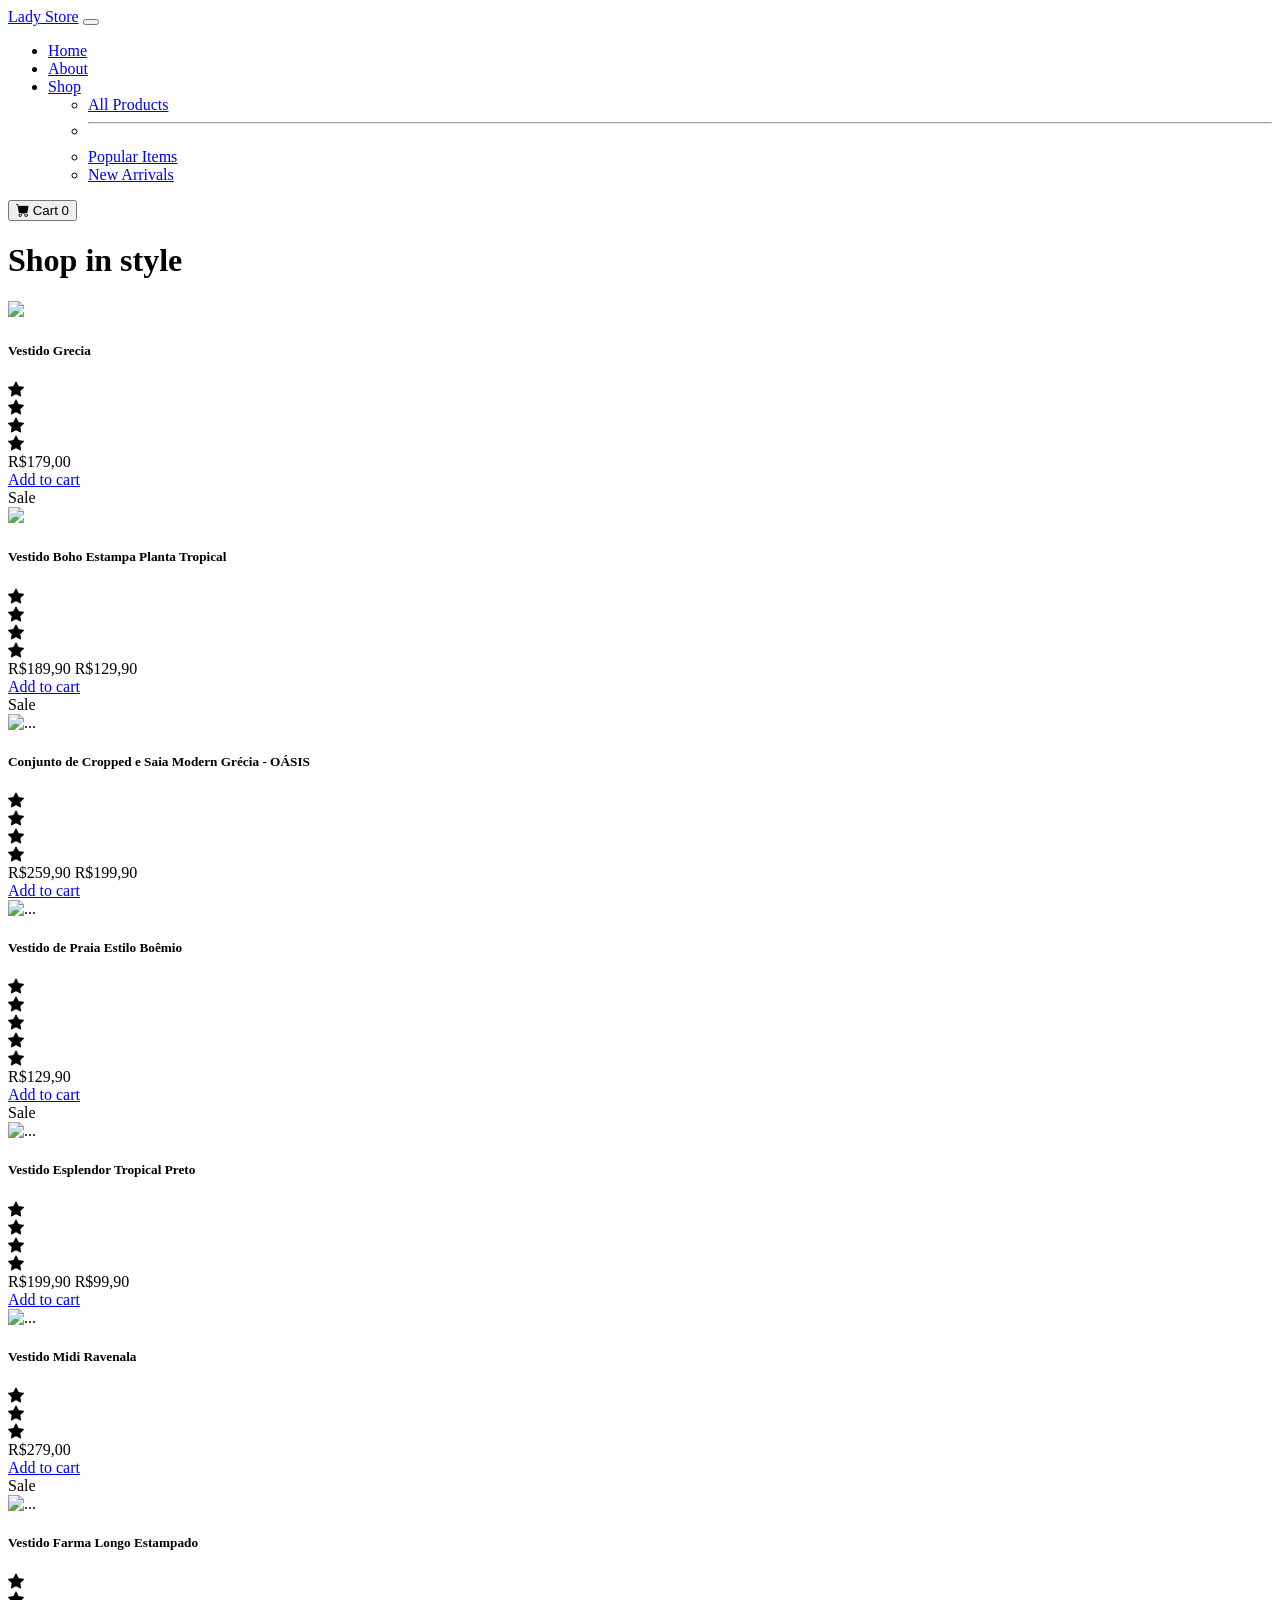
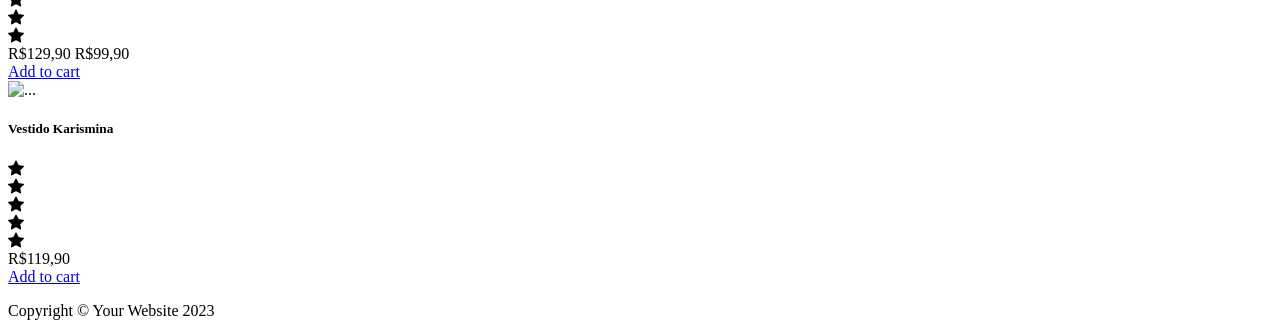
==== startbootstrap-shop-homepage-gh-pages/index.html @ 3fecde39 "Upadate" ====
<!DOCTYPE html>
<html lang="pt-br">
    <head>
        <meta charset="utf-8" />
        <meta name="viewport" content="width=device-width, initial-scale=1, shrink-to-fit=no" />
        <meta name="description" content="" />
        <meta name="author" content="" />
        <title>
            farm store</title>
        <!-- Favicon-->
        <link rel="icon" type="image/x-icon" href="assets/favicon.ico" />
        <!-- Bootstrap icons-->
        <link href="https://cdn.jsdelivr.net/npm/bootstrap-icons@1.5.0/font/bootstrap-icons.css" rel="stylesheet" />
        <!-- Core theme CSS (includes Bootstrap)-->
        <link href="css/styles.css" rel="stylesheet" />
    </head>
    <body>
        <!-- Navigation-->
        <nav class="navbar navbar-expand-lg navbar-light bg-light">
            <div class="container px-4 px-lg-5">
                <a class="navbar-brand" href="#!">Lady Store</a>
                <button class="navbar-toggler" type="button" data-bs-toggle="collapse" data-bs-target="#navbarSupportedContent" aria-controls="navbarSupportedContent" aria-expanded="false" aria-label="Toggle navigation"><span class="navbar-toggler-icon"></span></button>
                <div class="collapse navbar-collapse" id="navbarSupportedContent">
                    <ul class="navbar-nav me-auto mb-2 mb-lg-0 ms-lg-4">
                        <li class="nav-item"><a class="nav-link active" aria-current="page" href="#!">Home</a></li>
                        <li class="nav-item"><a class="nav-link" href="#!">About</a></li>
                        <li class="nav-item dropdown">
                            <a class="nav-link dropdown-toggle" id="navbarDropdown" href="#" role="button" data-bs-toggle="dropdown" aria-expanded="false">Shop</a>
                            <ul class="dropdown-menu" aria-labelledby="navbarDropdown">
                                <li><a class="dropdown-item" href="#!">All Products</a></li>
                                <li><hr class="dropdown-divider" /></li>
                                <li><a class="dropdown-item" href="#!">Popular Items</a></li>
                                <li><a class="dropdown-item" href="#!">New Arrivals</a></li>
                            </ul>
                        </li>
                    </ul>
                    <form class="d-flex">
                        <button class="btn btn-outline-dark" type="submit">
                            <i class="bi-cart-fill me-1"></i>
                            Cart
                            <span class="badge bg-dark text-white ms-1 rounded-pill">0</span>
                        </button>
                    </form>
                </div>
            </div>
        </nav>
        <!-- Header-->
        <header class="bg-dark py-5">
            <div class="container px-4 px-lg-5 my-5">
                <div class="text-center text-white">
                    <h1 class="display-4 fw-bolder">Shop in style</h1>
                    <p class="lead fw-normal text-white-50 mb-0"> </p>
                </div>
            </div>
        </header>
        <!-- Section-->
        <section class="py-5">
            <div class="container px-4 px-lg-5 mt-5">
                <div class="row gx-4 gx-lg-5 row-cols-2 row-cols-md-3 row-cols-xl-4 justify-content-center">
                    <div class="col mb-5">
                        <div class="card h-100">
                            <!-- Product image-->
                            <img class="card-img-top" src="https://acdn.mitiendanube.com/stores/048/075/products/vestido-curto-de-lese-estampado-tomara-que-caia-5-a9087c38b9e2e397b917079377222693-1024-1024.jpg" >
                            <!-- Product details-->
                            <div class="card-body p-4">
                                <div class="text-center">
                                    <!-- Product name-->
                                    <h5 class="fw-bolder">Vestido Grecia</h5>
                                    <!-- Product price-->
                                    <div class="d-flex justify-content-center small text-warning mb-2">
                                        <div class="bi-star-fill"></div>
                                        <div class="bi-star-fill"></div>
                                        <div class="bi-star-fill"></div>
                                        <div class="bi-star-fill"></div>
                                    </div>
                                    R$179,00
                                </div>
                            </div>
                            <!-- Product actions-->
                            <div class="card-footer p-4 pt-0 border-top-0 bg-transparent">
                                <div class="text-center"><a class="btn btn-outline-dark mt-auto" href="#">Add to cart</a></div>
                            </div>
                        </div>
                    </div>
                    <div class="col mb-5">
                        <div class="card h-100">
                            <!-- Sale badge-->
                            <div class="badge bg-dark text-white position-absolute" style="top: 0.5rem; right: 0.5rem">Sale</div>
                            <!-- Product image-->
                            <img class="card-img-top" src="https://img.ltwebstatic.com/images3_pi/2024/12/10/23/173380212663820a2d337641b3855416ef38dfc26b_thumbnail_720x.jpg">
                            <!-- Product details-->
                            <div class="card-body p-4">
                                <div class="text-center">
                                    <!-- Product name-->
                                    <h5 class="fw-bolder">Vestido Boho Estampa Planta Tropical</h5>
                                    <!-- Product reviews-->
                                    <div class="d-flex justify-content-center small text-warning mb-2">
                                        <div class="bi-star-fill"></div>
                                        <div class="bi-star-fill"></div>
                                        <div class="bi-star-fill"></div>
                                        <div class="bi-star-fill"></div>
                                    </div>
                                    <!-- Product price-->
                                    <span class="text-muted text-decoration-line-through">R$189,90</span>
                                    R$129,90
                                </div>
                            </div>
                            <!-- Product actions-->
                            <div class="card-footer p-4 pt-0 border-top-0 bg-transparent">
                                <div class="text-center"><a class="btn btn-outline-dark mt-auto" href="#">Add to cart</a></div>
                            </div>
                        </div>
                    </div>
                    <div class="col mb-5">
                        <div class="card h-100">
                            <!-- Sale badge-->
                            <div class="badge bg-dark text-white position-absolute" style="top: 0.5rem; right: 0.5rem">Sale</div>
                            <!-- Product image-->
                            <img class="card-img-top" src="https://modernmulher.com.br/cdn/shop/files/4_d37bfdcf-4fb6-49d2-928e-162cb8540dca_900x.png?v=1709156462" alt="..." />
                            <!-- Product details-->
                            <div class="card-body p-4">
                                <div class="text-center">
                                    <!-- Product name-->
                                    <h5 class="fw-bolder">Conjunto de Cropped e Saia Modern Grécia - OÁSIS</h5>
                                    <!-- Product price-->
                                    <div class="d-flex justify-content-center small text-warning mb-2">
                                        <div class="bi-star-fill"></div>
                                        <div class="bi-star-fill"></div>
                                        <div class="bi-star-fill"></div>
                                        <div class="bi-star-fill"></div>
                                    </div>
                                    <span class="text-muted text-decoration-line-through">R$259,90</span>
                                    R$199,90
                                </div>
                            </div>
                            <!-- Product actions-->
                            <div class="card-footer p-4 pt-0 border-top-0 bg-transparent">
                                <div class="text-center"><a class="btn btn-outline-dark mt-auto" href="#">Add to cart</a></div>
                            </div>
                        </div>
                    </div>
                    <div class="col mb-5">
                        <div class="card h-100">
                            <!-- Product image-->
                            <img class="card-img-top" src="https://img.ltwebstatic.com/images3_pi/2024/11/21/47/1732180035f5bca7b5518faac8278218e3e7d444d7_thumbnail_405x552.jpg" alt="..." />
                            <!-- Product details-->
                            <div class="card-body p-4">
                                <div class="text-center">
                                    <!-- Product name-->
                                    <h5 class="fw-bolder">Vestido de Praia Estilo Boêmio </h5>
                                    <!-- Product reviews-->
                                    <div class="d-flex justify-content-center small text-warning mb-2">
                                        <div class="bi-star-fill"></div>
                                        <div class="bi-star-fill"></div>
                                        <div class="bi-star-fill"></div>
                                        <div class="bi-star-fill"></div>
                                        <div class="bi-star-fill"></div>
                                    </div>
                                    <!-- Product price-->
                                    R$129,90
                                </div>
                            </div>
                            <!-- Product actions-->
                            <div class="card-footer p-4 pt-0 border-top-0 bg-transparent">
                                <div class="text-center"><a class="btn btn-outline-dark mt-auto" href="#">Add to cart</a></div>
                            </div>
                        </div>
                    </div>
                    <div class="col mb-5">
                        <div class="card h-100">
                            <!-- Sale badge-->
                            <div class="badge bg-dark text-white position-absolute" style="top: 0.5rem; right: 0.5rem">Sale</div>
                            <!-- Product image-->
                            <img class="card-img-top" src="https://static.ecosweb.com.br/public/produtos/moda-feminina/vestido-longo/vestido-cropped-esplendor-tropical-preto_379305_600_1.jpg" alt="..." />
                            <!-- Product details-->
                            <div class="card-body p-4">
                                <div class="text-center">
                                    <!-- Product name-->
                                    <h5 class="fw-bolder">Vestido Esplendor Tropical Preto</h5>
                                    <!-- Product price-->
                                    <div class="d-flex justify-content-center small text-warning mb-2">
                                        <div class="bi-star-fill"></div>
                                        <div class="bi-star-fill"></div>
                                        <div class="bi-star-fill"></div>
                                        <div class="bi-star-fill"></div>
                                    </div>
                                    <span class="text-muted text-decoration-line-through">R$199,90</span>
                                    R$99,90
                                </div>
                            </div>
                            <!-- Product actions-->
                            <div class="card-footer p-4 pt-0 border-top-0 bg-transparent">
                                <div class="text-center"><a class="btn btn-outline-dark mt-auto" href="#">Add to cart</a></div>
                            </div>
                        </div>
                    </div>
                    <div class="col mb-5">
                        <div class="card h-100">
                            <!-- Product image-->
                            <img class="card-img-top" src="https://oqvestir.fbitsstatic.net/img/p/vestido-midi-ravenala-verde-181389/474172.jpg?w=1600&h=2133&v=no-value" alt="..." />
                            <!-- Product details-->
                            <div class="card-body p-4">
                                <div class="text-center">
                                    <!-- Product name-->
                                    <h5 class="fw-bolder">Vestido Midi Ravenala</h5>
                                    <!-- Product price-->
                                    <div class="d-flex justify-content-center small text-warning mb-2">
                                        <div class="bi-star-fill"></div>
                                        <div class="bi-star-fill"></div>
                                        <div class="bi-star-fill"></div>
                                    </div>
                                    R$279,00
                                </div>
                            </div>
                            <!-- Product actions-->
                            <div class="card-footer p-4 pt-0 border-top-0 bg-transparent">
                                <div class="text-center"><a class="btn btn-outline-dark mt-auto" href="#">Add to cart</a></div>
                            </div>
                        </div>
                    </div>
                    <div class="col mb-5">
                        <div class="card h-100">
                            <!-- Sale badge-->
                            <div class="badge bg-dark text-white position-absolute" style="top: 0.5rem; right: 0.5rem">Sale</div>
                            <!-- Product image-->
                            <img class="card-img-top" src="https://gueringuer.com/cdn/shop/files/1732871704afdf3d6ae6b4f2100e414618056c0d86_ccb8a1aa-57ff-4641-97f5-38c8dd1926da_1024x.jpg?v=1738252160" alt="..." />
                            <!-- Product details-->
                            <div class="card-body p-4">
                                <div class="text-center">
                                    <!-- Product name-->
                                    <h5 class="fw-bolder">Vestido Farma Longo Estampado</h5>
                                    <!-- Product reviews-->
                                    <div class="d-flex justify-content-center small text-warning mb-2">
                                        <div class="bi-star-fill"></div>
                                        <div class="bi-star-fill"></div>
                                        <div class="bi-star-fill"></div>
                                        <div class="bi-star-fill"></div>
                                    </div>
                                    <!-- Product price-->
                                    <span class="text-muted text-decoration-line-through">R$129,90</span>
                                    R$99,90
                                </div>
                            </div>
                            <!-- Product actions-->
                            <div class="card-footer p-4 pt-0 border-top-0 bg-transparent">
                                <div class="text-center"><a class="btn btn-outline-dark mt-auto" href="#">Add to cart</a></div>
                            </div>
                        </div>
                    </div>
                    <div class="col mb-5">
                        <div class="card h-100">
                            <!-- Product image-->
                            <img class="card-img-top" src="https://img.ltwebstatic.com/images3_pi/2024/07/18/23/1721269434249c9c11729f75a261aa560096d0cb04_thumbnail_720x.jpg" alt="..." />
                            <!-- Product details-->
                            <div class="card-body p-4">
                                <div class="text-center">
                                    <!-- Product name-->
                                    <h5 class="fw-bolder">Vestido Karismina</h5>
                                    <!-- Product reviews-->
                                    <div class="d-flex justify-content-center small text-warning mb-2">
                                        <div class="bi-star-fill"></div>
                                        <div class="bi-star-fill"></div>
                                        <div class="bi-star-fill"></div>
                                        <div class="bi-star-fill"></div>
                                        <div class="bi-star-fill"></div>
                                    </div>
                                    <!-- Product price-->
                                    R$119,90
                                </div>
                            </div>
                            <!-- Product actions-->
                            <div class="card-footer p-4 pt-0 border-top-0 bg-transparent">
                                <div class="text-center"><a class="btn btn-outline-dark mt-auto" href="#">Add to cart</a></div>
                            </div>
                        </div>
                    </div>
                </div>
            </div>
        </section>
        <!-- Footer-->
        <footer class="py-5 bg-dark">
            <div class="container"><p class="m-0 text-center text-white">Copyright &copy; Your Website 2023</p></div>
        </footer>
        <!-- Bootstrap core JS-->
        <script src="https://cdn.jsdelivr.net/npm/bootstrap@5.2.3/dist/js/bootstrap.bundle.min.js"></script>
        <!-- Core theme JS-->
        <script src="js/scripts.js"></script>
    </body>
</html>
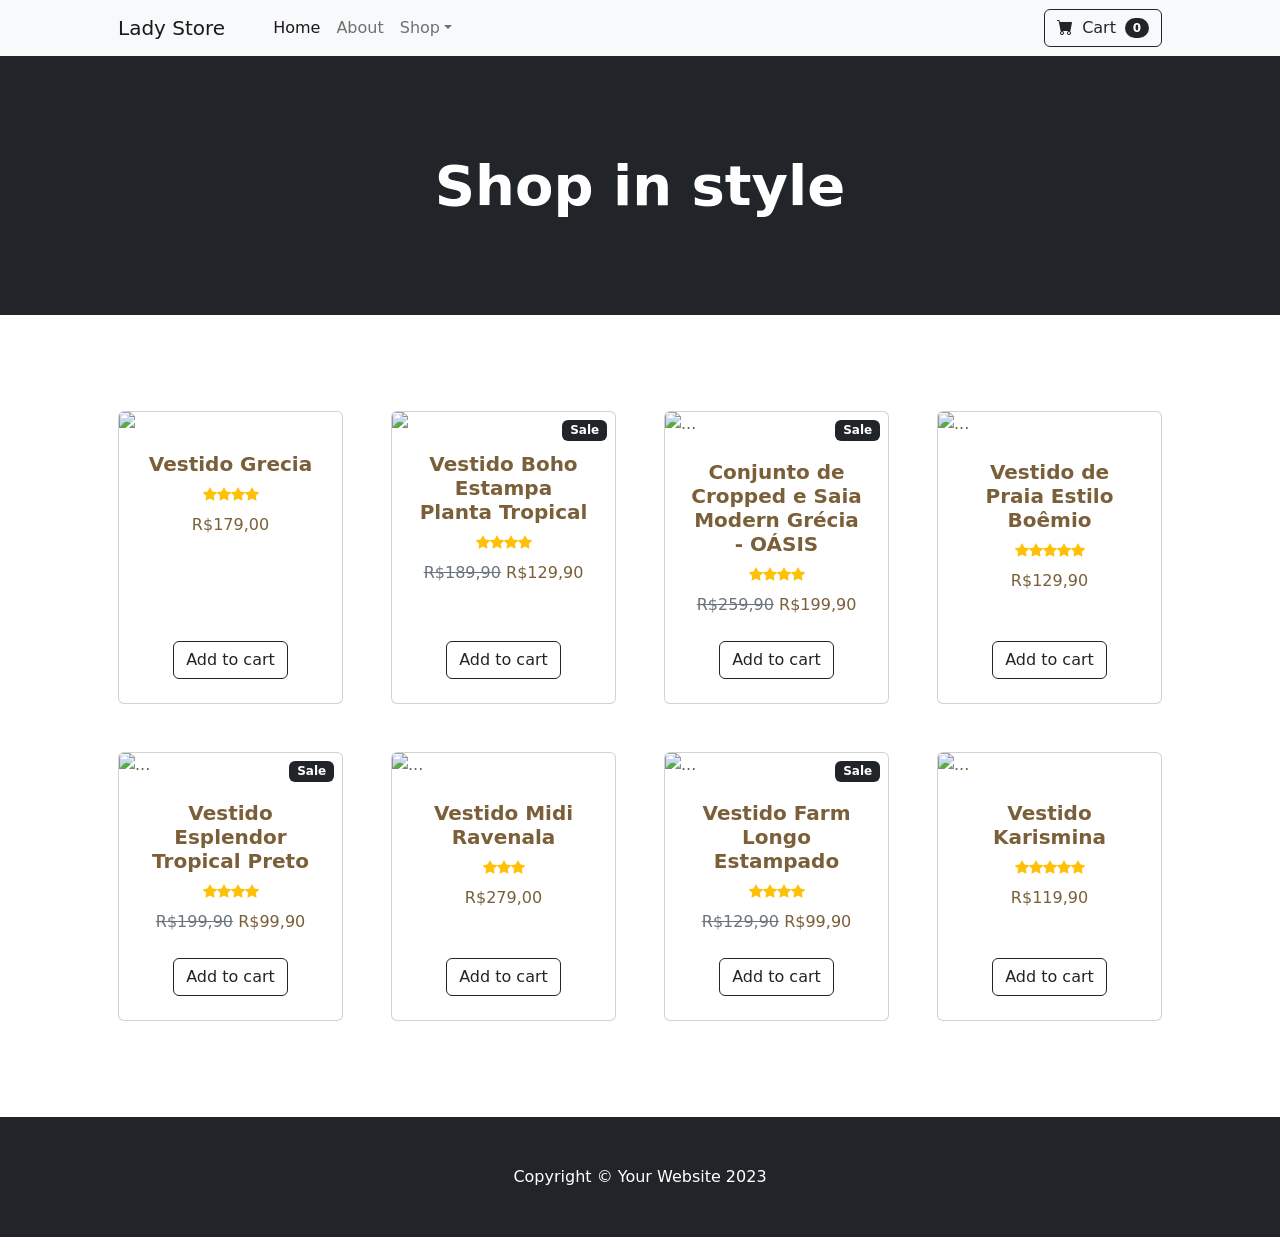
==== commit 5f7a5943: "Update" ====
--- a/startbootstrap-shop-homepage-gh-pages/index.html
+++ b/startbootstrap-shop-homepage-gh-pages/index.html
@@ -78,7 +78,7 @@
                             </div>
                             <!-- Product actions-->
                             <div class="card-footer p-4 pt-0 border-top-0 bg-transparent">
-                                <div class="text-center"><a class="btn btn-outline-dark mt-auto" href="#">Add to cart</a></div>
+                                <div class="text-center"><a class="btn btn-outline-dark mt-auto" href="/pages/vestidoGrecia.html">Add to cart</a></div>
                             </div>
                         </div>
                     </div>
@@ -107,7 +107,7 @@
                             </div>
                             <!-- Product actions-->
                             <div class="card-footer p-4 pt-0 border-top-0 bg-transparent">
-                                <div class="text-center"><a class="btn btn-outline-dark mt-auto" href="#">Add to cart</a></div>
+                                <div class="text-center"><a class="btn btn-outline-dark mt-auto" href="/pages/vestidoBoho.html">Add to cart</a></div>
                             </div>
                         </div>
                     </div>
@@ -135,7 +135,7 @@
                             </div>
                             <!-- Product actions-->
                             <div class="card-footer p-4 pt-0 border-top-0 bg-transparent">
-                                <div class="text-center"><a class="btn btn-outline-dark mt-auto" href="#">Add to cart</a></div>
+                                <div class="text-center"><a class="btn btn-outline-dark mt-auto" href="/pages/conjuntoOasis.html">Add to cart</a></div>
                             </div>
                         </div>
                     </div>
@@ -162,7 +162,7 @@
                             </div>
                             <!-- Product actions-->
                             <div class="card-footer p-4 pt-0 border-top-0 bg-transparent">
-                                <div class="text-center"><a class="btn btn-outline-dark mt-auto" href="#">Add to cart</a></div>
+                                <div class="text-center"><a class="btn btn-outline-dark mt-auto" href="/pages/vestidoBoêmio.html">Add to cart</a></div>
                             </div>
                         </div>
                     </div>
@@ -190,7 +190,7 @@
                             </div>
                             <!-- Product actions-->
                             <div class="card-footer p-4 pt-0 border-top-0 bg-transparent">
-                                <div class="text-center"><a class="btn btn-outline-dark mt-auto" href="#">Add to cart</a></div>
+                                <div class="text-center"><a class="btn btn-outline-dark mt-auto" href="/pages/vestidoEsplendor.html">Add to cart</a></div>
                             </div>
                         </div>
                     </div>
@@ -214,7 +214,7 @@
                             </div>
                             <!-- Product actions-->
                             <div class="card-footer p-4 pt-0 border-top-0 bg-transparent">
-                                <div class="text-center"><a class="btn btn-outline-dark mt-auto" href="#">Add to cart</a></div>
+                                <div class="text-center"><a class="btn btn-outline-dark mt-auto" href="/pages/vestidoRanenala.html">Add to cart</a></div>
                             </div>
                         </div>
                     </div>
@@ -228,7 +228,7 @@
                             <div class="card-body p-4">
                                 <div class="text-center">
                                     <!-- Product name-->
-                                    <h5 class="fw-bolder">Vestido Farma Longo Estampado</h5>
+                                    <h5 class="fw-bolder">Vestido Farm Longo Estampado</h5>
                                     <!-- Product reviews-->
                                     <div class="d-flex justify-content-center small text-warning mb-2">
                                         <div class="bi-star-fill"></div>
@@ -243,7 +243,7 @@
                             </div>
                             <!-- Product actions-->
                             <div class="card-footer p-4 pt-0 border-top-0 bg-transparent">
-                                <div class="text-center"><a class="btn btn-outline-dark mt-auto" href="#">Add to cart</a></div>
+                                <div class="text-center"><a class="btn btn-outline-dark mt-auto" href="/pages/vestidoFarm.html">Add to cart</a></div>
                             </div>
                         </div>
                     </div>
@@ -270,7 +270,7 @@
                             </div>
                             <!-- Product actions-->
                             <div class="card-footer p-4 pt-0 border-top-0 bg-transparent">
-                                <div class="text-center"><a class="btn btn-outline-dark mt-auto" href="#">Add to cart</a></div>
+                                <div class="text-center"><a class="btn btn-outline-dark mt-auto" href="/pages/vestidoKarismina.html">Add to cart</a></div>
                             </div>
                         </div>
                     </div>
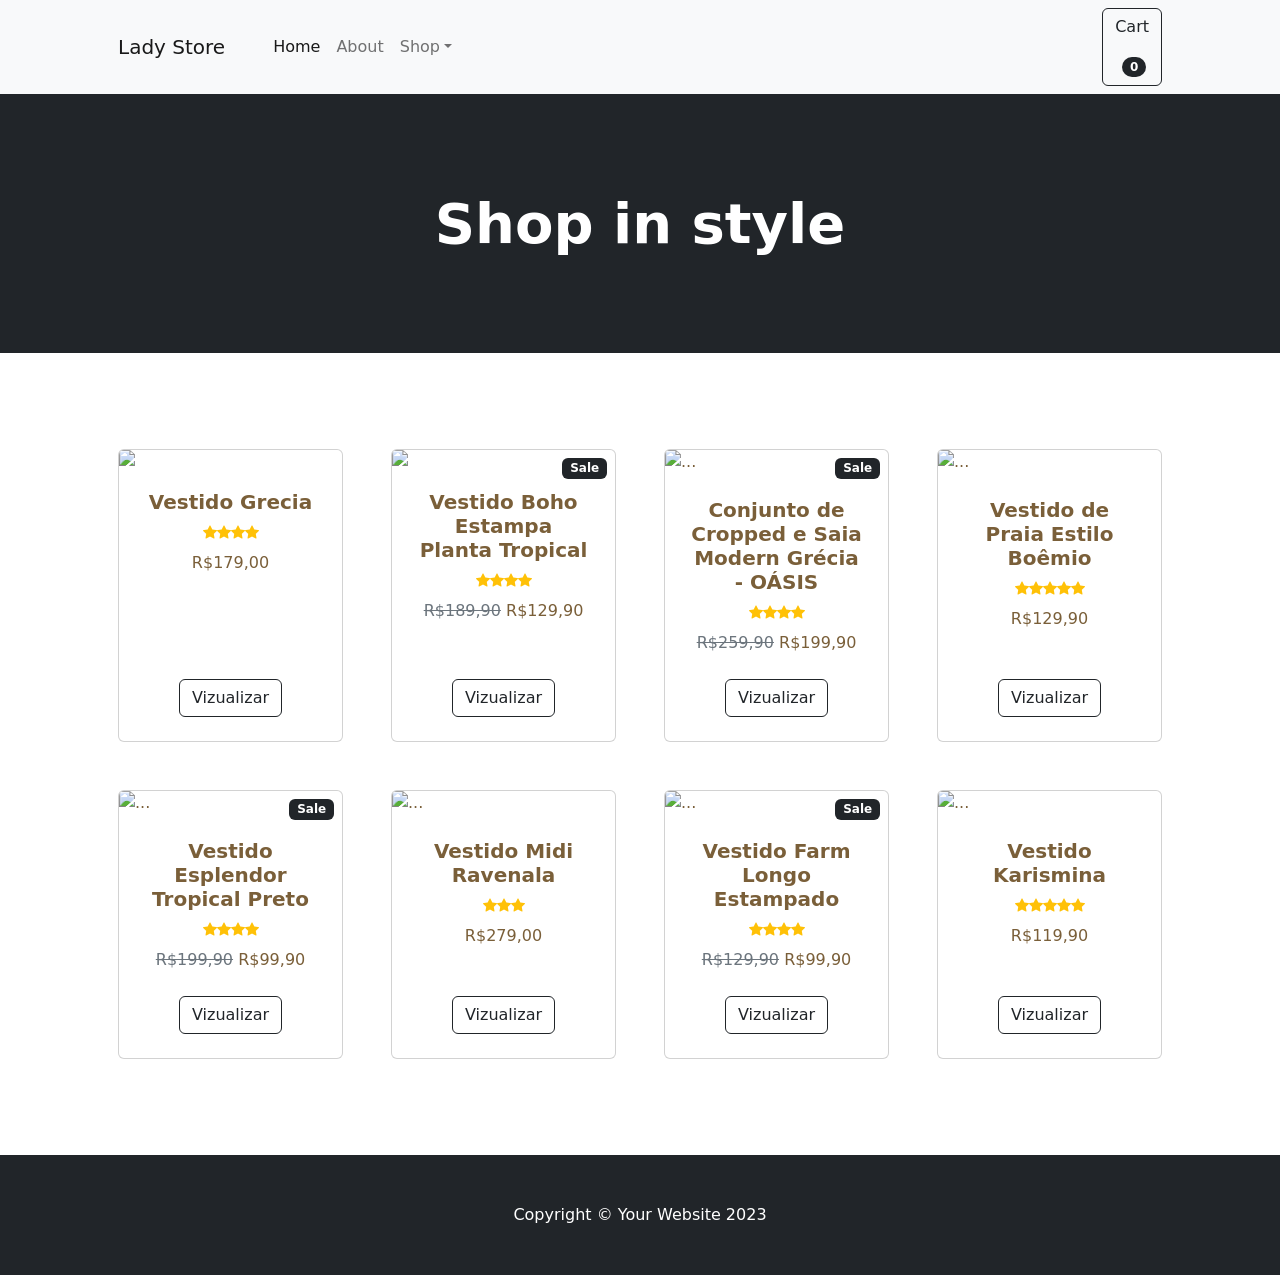
==== commit 87a22269: "Update" ====
--- a/startbootstrap-shop-homepage-gh-pages/index.html
+++ b/startbootstrap-shop-homepage-gh-pages/index.html
@@ -36,8 +36,7 @@
                     </ul>
                     <form class="d-flex">
                         <button class="btn btn-outline-dark" type="submit">
-                            <i class="bi-cart-fill me-1"></i>
-                            Cart
+                            <p><a class="dropdown-item" href="/pages/carrinho.html">Cart</a></p>
                             <span class="badge bg-dark text-white ms-1 rounded-pill">0</span>
                         </button>
                     </form>
@@ -78,7 +77,7 @@
                             </div>
                             <!-- Product actions-->
                             <div class="card-footer p-4 pt-0 border-top-0 bg-transparent">
-                                <div class="text-center"><a class="btn btn-outline-dark mt-auto" href="/pages/vestidoGrecia.html">Add to cart</a></div>
+                                <div class="text-center"><a class="btn btn-outline-dark mt-auto" href="/pages/vestidoGrecia.html">Vizualizar</a></div>
                             </div>
                         </div>
                     </div>
@@ -107,7 +106,7 @@
                             </div>
                             <!-- Product actions-->
                             <div class="card-footer p-4 pt-0 border-top-0 bg-transparent">
-                                <div class="text-center"><a class="btn btn-outline-dark mt-auto" href="/pages/vestidoBoho.html">Add to cart</a></div>
+                                <div class="text-center"><a class="btn btn-outline-dark mt-auto" href="/pages/vestidoBoho.html">Vizualizar</a></div>
                             </div>
                         </div>
                     </div>
@@ -135,7 +134,7 @@
                             </div>
                             <!-- Product actions-->
                             <div class="card-footer p-4 pt-0 border-top-0 bg-transparent">
-                                <div class="text-center"><a class="btn btn-outline-dark mt-auto" href="/pages/conjuntoOasis.html">Add to cart</a></div>
+                                <div class="text-center"><a class="btn btn-outline-dark mt-auto" href="/pages/conjuntoOasis.html">Vizualizar</a></div>
                             </div>
                         </div>
                     </div>
@@ -162,7 +161,7 @@
                             </div>
                             <!-- Product actions-->
                             <div class="card-footer p-4 pt-0 border-top-0 bg-transparent">
-                                <div class="text-center"><a class="btn btn-outline-dark mt-auto" href="/pages/vestidoBoêmio.html">Add to cart</a></div>
+                                <div class="text-center"><a class="btn btn-outline-dark mt-auto" href="/pages/vestidoBoêmio.html">Vizualizar</a></div>
                             </div>
                         </div>
                     </div>
@@ -190,7 +189,7 @@
                             </div>
                             <!-- Product actions-->
                             <div class="card-footer p-4 pt-0 border-top-0 bg-transparent">
-                                <div class="text-center"><a class="btn btn-outline-dark mt-auto" href="/pages/vestidoEsplendor.html">Add to cart</a></div>
+                                <div class="text-center"><a class="btn btn-outline-dark mt-auto" href="/pages/vestidoEsplendor.html">Vizualizar</a></div>
                             </div>
                         </div>
                     </div>
@@ -214,7 +213,7 @@
                             </div>
                             <!-- Product actions-->
                             <div class="card-footer p-4 pt-0 border-top-0 bg-transparent">
-                                <div class="text-center"><a class="btn btn-outline-dark mt-auto" href="/pages/vestidoRanenala.html">Add to cart</a></div>
+                                <div class="text-center"><a class="btn btn-outline-dark mt-auto" href="/pages/vestidoRanenala.html">Vizualizar</a></div>
                             </div>
                         </div>
                     </div>
@@ -243,7 +242,7 @@
                             </div>
                             <!-- Product actions-->
                             <div class="card-footer p-4 pt-0 border-top-0 bg-transparent">
-                                <div class="text-center"><a class="btn btn-outline-dark mt-auto" href="/pages/vestidoFarm.html">Add to cart</a></div>
+                                <div class="text-center"><a class="btn btn-outline-dark mt-auto" href="/pages/vestidoFarm.html">Vizualizar</a></div>
                             </div>
                         </div>
                     </div>
@@ -270,7 +269,7 @@
                             </div>
                             <!-- Product actions-->
                             <div class="card-footer p-4 pt-0 border-top-0 bg-transparent">
-                                <div class="text-center"><a class="btn btn-outline-dark mt-auto" href="/pages/vestidoKarismina.html">Add to cart</a></div>
+                                <div class="text-center"><a class="btn btn-outline-dark mt-auto" href="/pages/vestidoKarismina.html">Vizualizar</a></div>
                             </div>
                         </div>
                     </div>
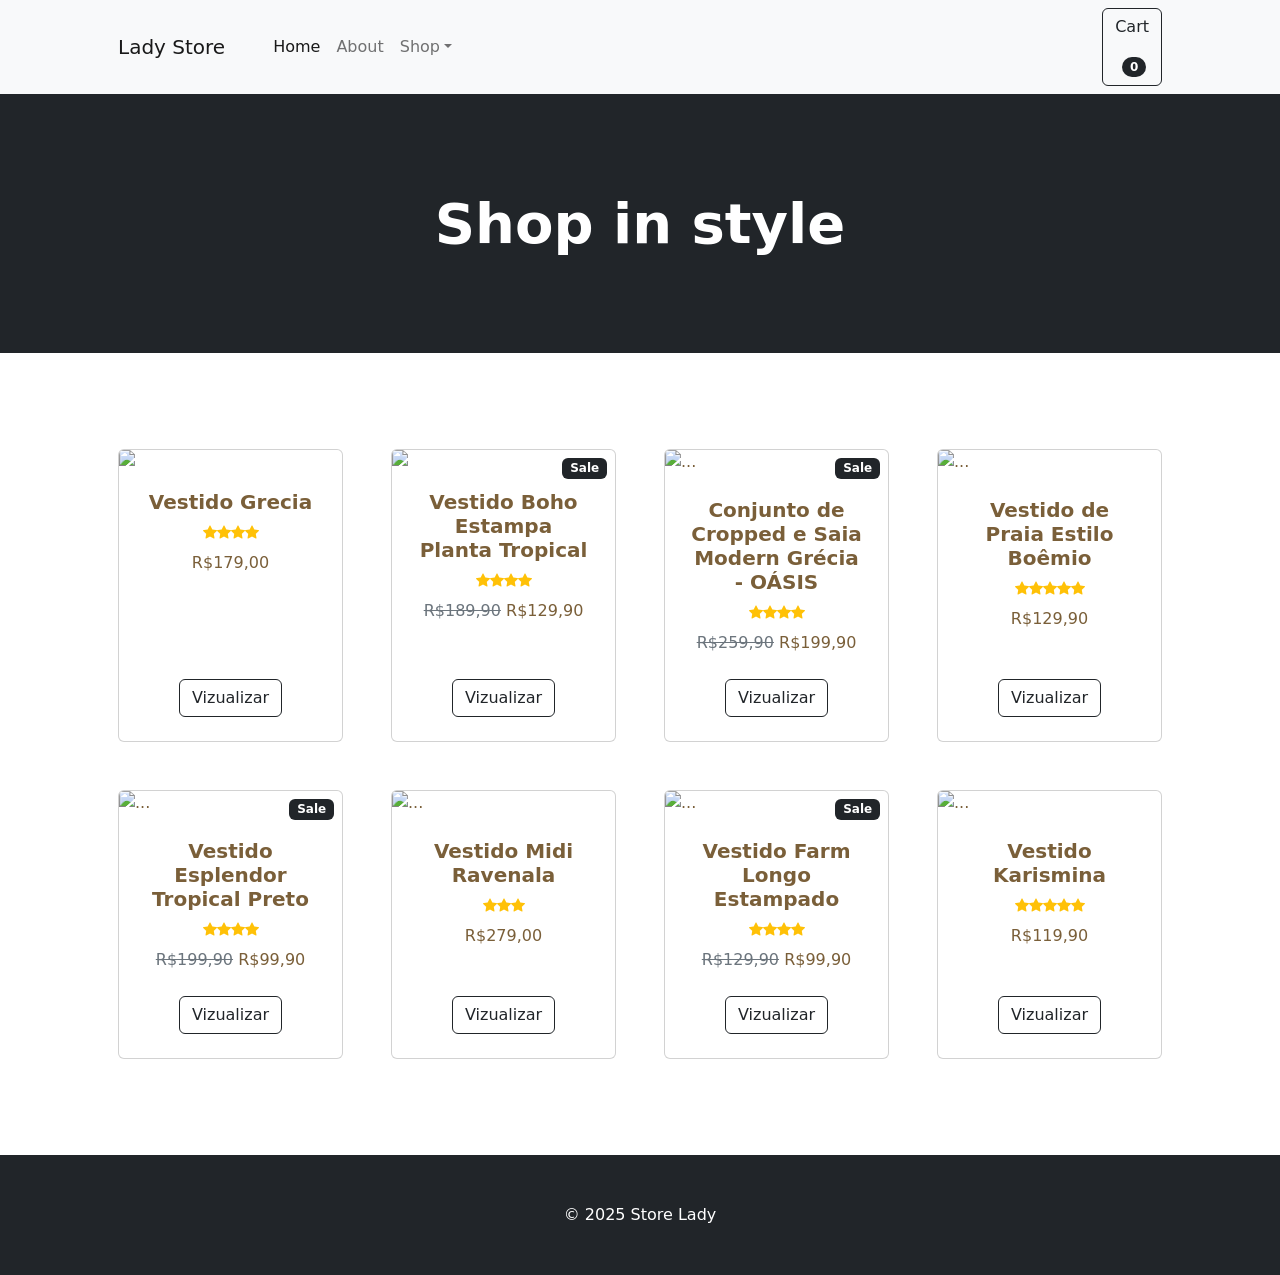
==== commit 7d7592c0: "update" ====
--- a/startbootstrap-shop-homepage-gh-pages/index.html
+++ b/startbootstrap-shop-homepage-gh-pages/index.html
@@ -278,7 +278,7 @@
         </section>
         <!-- Footer-->
         <footer class="py-5 bg-dark">
-            <div class="container"><p class="m-0 text-center text-white">Copyright &copy; Your Website 2023</p></div>
+            <div class="container"><p class="m-0 text-center text-white">&copy; 2025 Store Lady</p></div>
         </footer>
         <!-- Bootstrap core JS-->
         <script src="https://cdn.jsdelivr.net/npm/bootstrap@5.2.3/dist/js/bootstrap.bundle.min.js"></script>
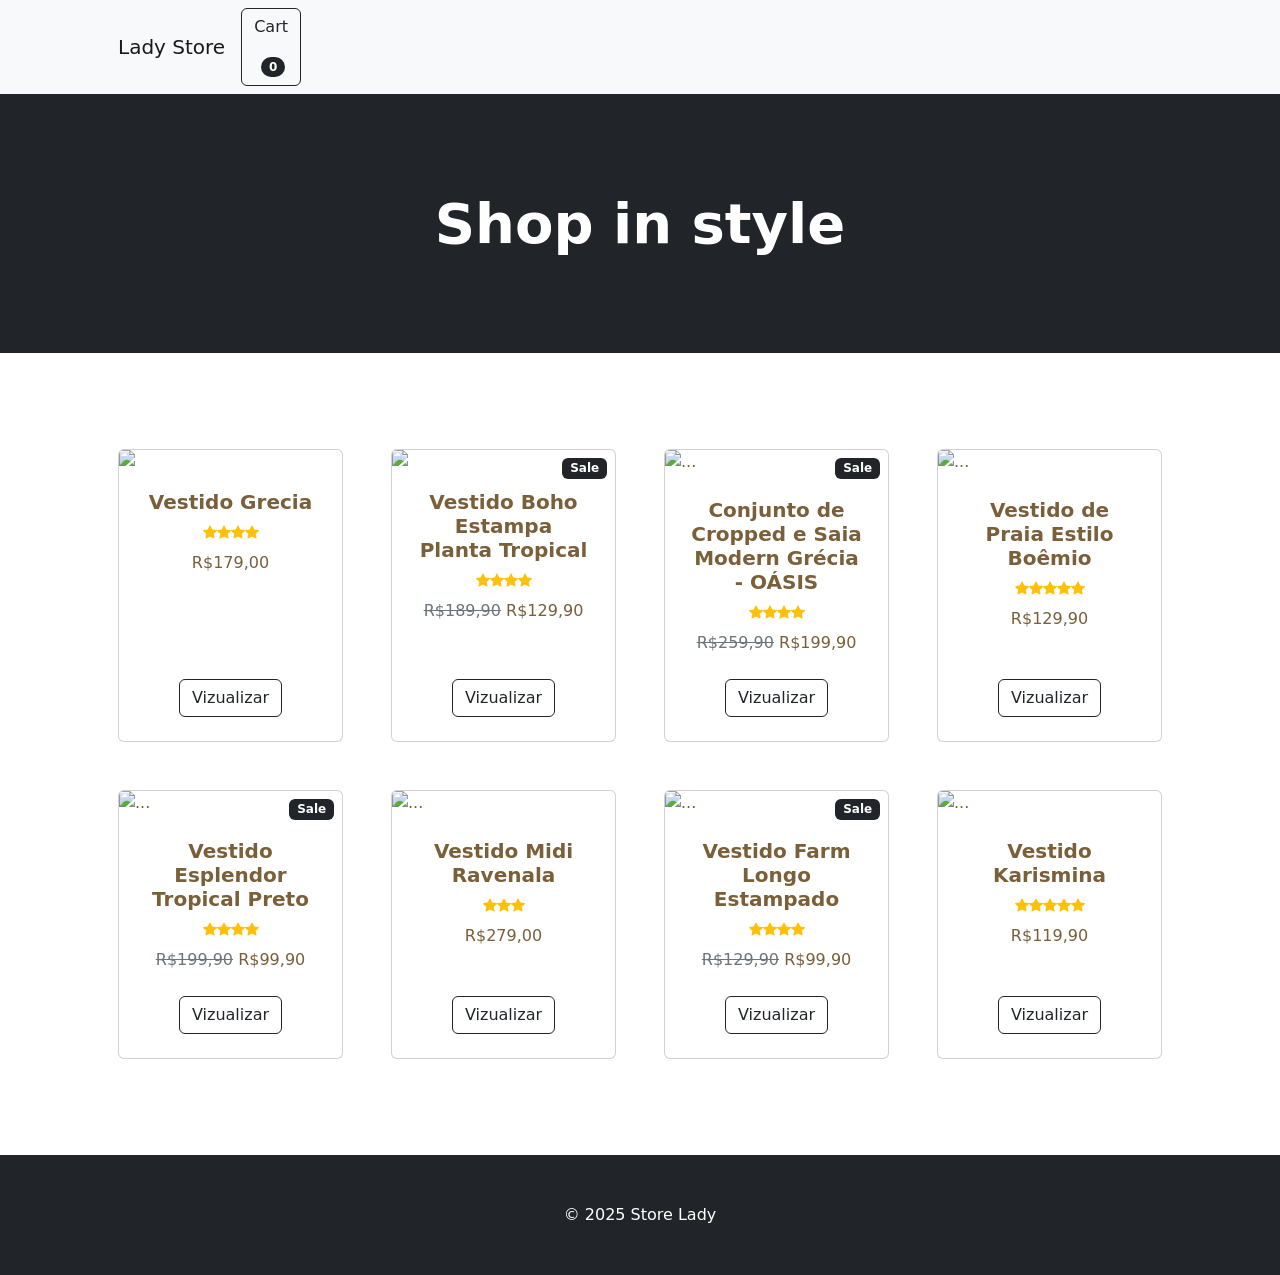
==== commit 78f7036d: "Update" ====
--- a/startbootstrap-shop-homepage-gh-pages/index.html
+++ b/startbootstrap-shop-homepage-gh-pages/index.html
@@ -21,19 +21,6 @@
                 <a class="navbar-brand" href="#!">Lady Store</a>
                 <button class="navbar-toggler" type="button" data-bs-toggle="collapse" data-bs-target="#navbarSupportedContent" aria-controls="navbarSupportedContent" aria-expanded="false" aria-label="Toggle navigation"><span class="navbar-toggler-icon"></span></button>
                 <div class="collapse navbar-collapse" id="navbarSupportedContent">
-                    <ul class="navbar-nav me-auto mb-2 mb-lg-0 ms-lg-4">
-                        <li class="nav-item"><a class="nav-link active" aria-current="page" href="#!">Home</a></li>
-                        <li class="nav-item"><a class="nav-link" href="#!">About</a></li>
-                        <li class="nav-item dropdown">
-                            <a class="nav-link dropdown-toggle" id="navbarDropdown" href="#" role="button" data-bs-toggle="dropdown" aria-expanded="false">Shop</a>
-                            <ul class="dropdown-menu" aria-labelledby="navbarDropdown">
-                                <li><a class="dropdown-item" href="#!">All Products</a></li>
-                                <li><hr class="dropdown-divider" /></li>
-                                <li><a class="dropdown-item" href="#!">Popular Items</a></li>
-                                <li><a class="dropdown-item" href="#!">New Arrivals</a></li>
-                            </ul>
-                        </li>
-                    </ul>
                     <form class="d-flex">
                         <button class="btn btn-outline-dark" type="submit">
                             <p><a class="dropdown-item" href="/pages/carrinho.html">Cart</a></p>
@@ -281,8 +268,6 @@
             <div class="container"><p class="m-0 text-center text-white">&copy; 2025 Store Lady</p></div>
         </footer>
         <!-- Bootstrap core JS-->
-        <script src="https://cdn.jsdelivr.net/npm/bootstrap@5.2.3/dist/js/bootstrap.bundle.min.js"></script>
-        <!-- Core theme JS-->
-        <script src="js/scripts.js"></script>
+        <script src="/startbootstrap-shop-homepage-gh-pages/js/scripts.js"></script>
     </body>
 </html>
